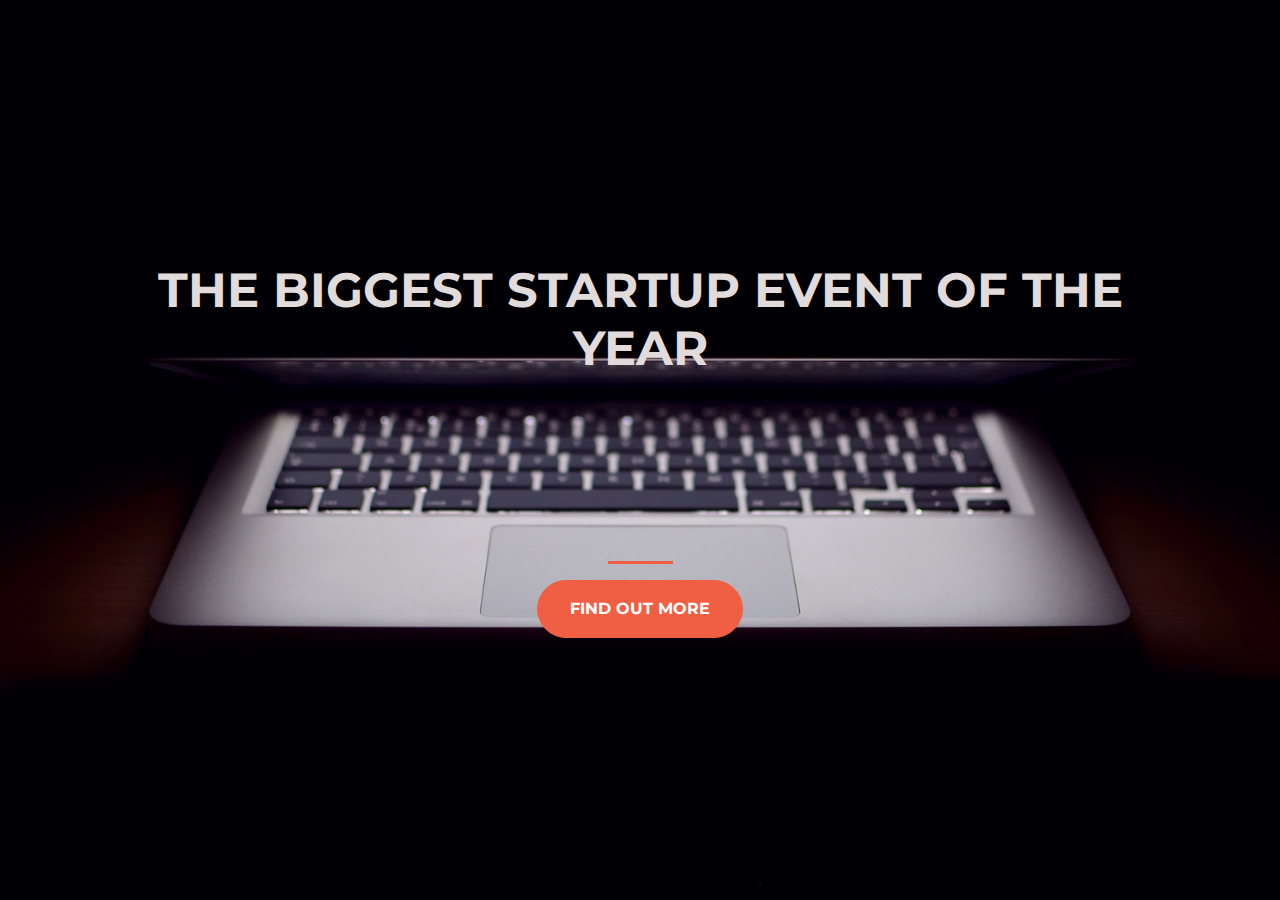
==== index.html @ 58a903e9 "Uploading to Master" ====
<!DOCTYPE html>
<html>
  <head>
    <title>Startup</title>
    <!-- Required meta tags -->
    <meta charset="utf-8">
    <meta name="viewport" content="width=device-width, initial-scale=1, shrink-to-fit=no">

    <!-- Google Fonts -->
    <link href="https://fonts.googleapis.com/css?family=Montserrat" rel="stylesheet">

    <!-- Bootstrap CSS from a CDN. This way you don't have to include the bootstrap file yourself -->
    <link rel="stylesheet" href="https://stackpath.bootstrapcdn.com/bootstrap/4.3.1/css/bootstrap.min.css" integrity="sha384-ggOyR0iXCbMQv3Xipma34MD+dH/1fQ784/j6cY/iJTQUOhcWr7x9JvoRxT2MZw1T" crossorigin="anonymous">
    <!-- Your own stylesheet -->
    <link rel="stylesheet" type="text/css" href="style.css">
  </head>
  <body>
    <div class="container d-flex align-items-center h-100">
      <div class="row">
        <header class="text-center col-12">
          <h1 class="text-uppercase"><strong>The biggest startup event of the year</strong></h1>
        </header>
        <div class="buffer col-12"></div>
        <section class="text-center col-12">
          <hr>
          <button class="btn btn-primary btn-xl">Find out more</button>
        </section>
      </div>
    </div>
  </body>
</html>
---- style.css ----
body,
html {
  width: 100%;
  height: 100%;
  font-family: 'Montserrat', sans-serif;
  background: url(header.jpg) no-repeat center center fixed; 
  -webkit-background-size: cover;
  -moz-background-size: cover;
  -o-background-size: cover;
  background-size: cover;
}

h1 {
  font-size: 3rem;
  color: #e2dbdb;
}

hr {
  border-color: #F05F44;
  border-width: 3px;
  max-width: 65px;
}

.buffer {
  height: 10rem;
}

.btn {
  font-weight: 700;
  border-radius: 300px;
  text-transform: uppercase;
}

.btn-primary {
  background-color: #F05F44;
  border-color: #F05F44;
}

.btn-primary:hover {
  background-color: #ee4b08;
  border-color: #ee4b08;
  border-width: 4px;
}

.btn-xl {
  padding: 1rem 2rem;
}
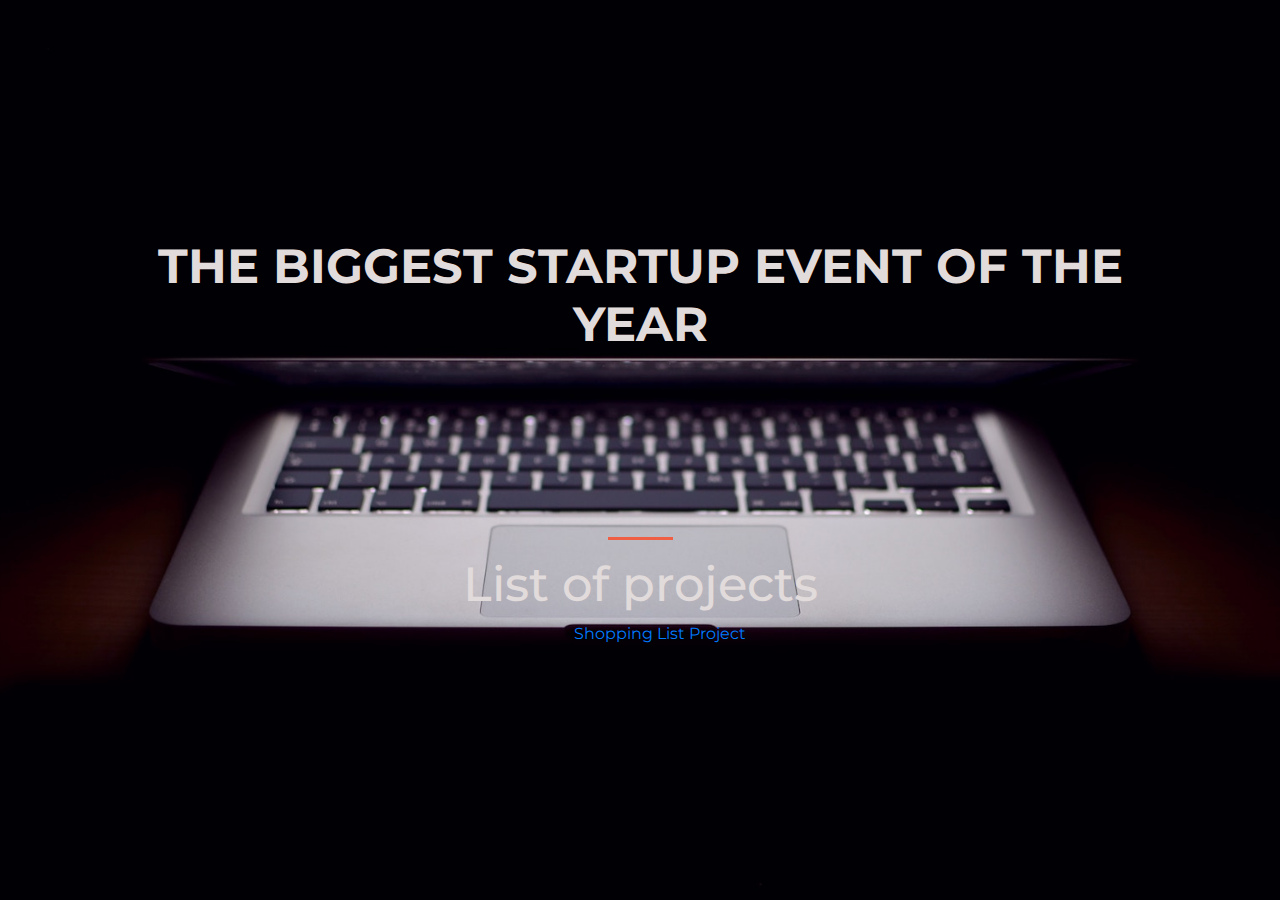
==== commit af402265: "Changes to homepage" ====
--- a/index.html
+++ b/index.html
@@ -23,7 +23,11 @@
         <div class="buffer col-12"></div>
         <section class="text-center col-12">
           <hr>
-          <button class="btn btn-primary btn-xl">Find out more</button>
+          <!--<button class="btn btn-primary btn-xl">Find out more</button>-->
+          <h1> List of projects </h1>
+          <ul>
+          	<l1> <a href="./ShoppingList/index.html"> Shopping List Project </a>
+          </ul>
         </section>
       </div>
     </div>
